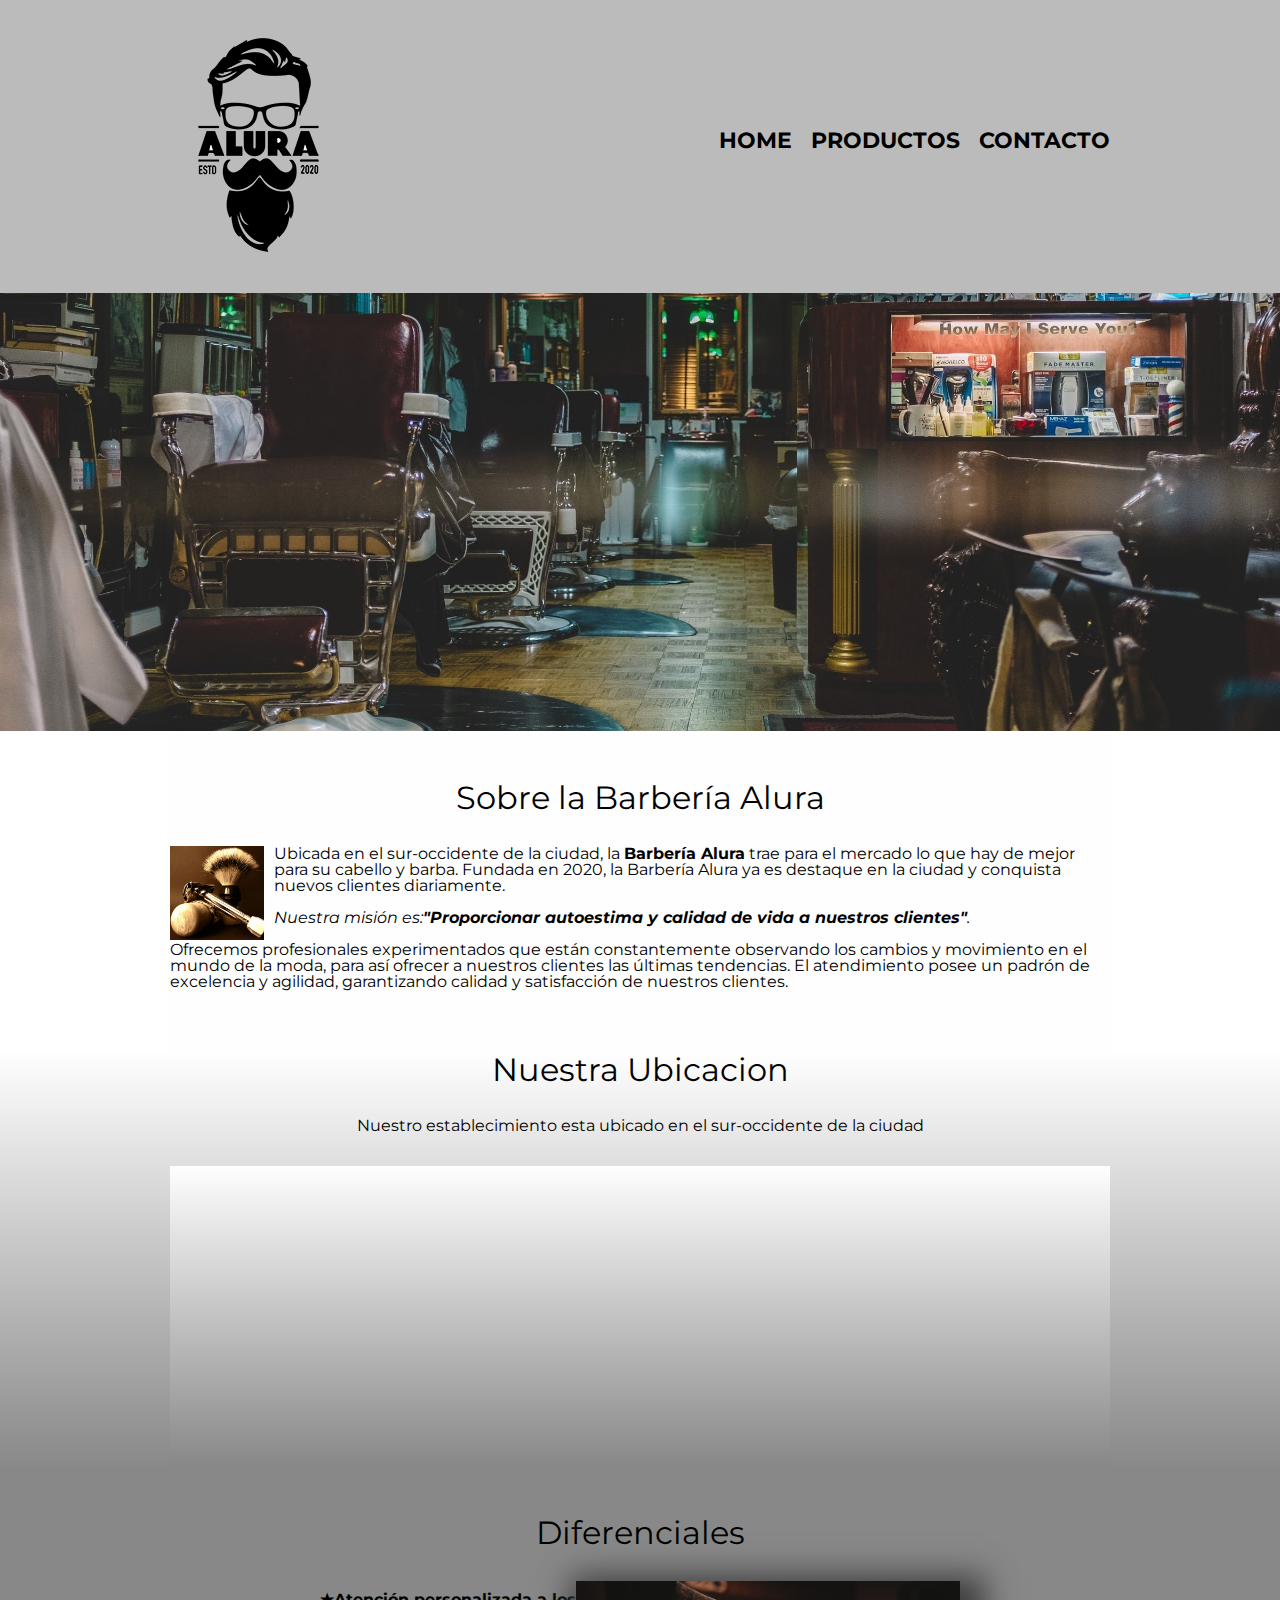
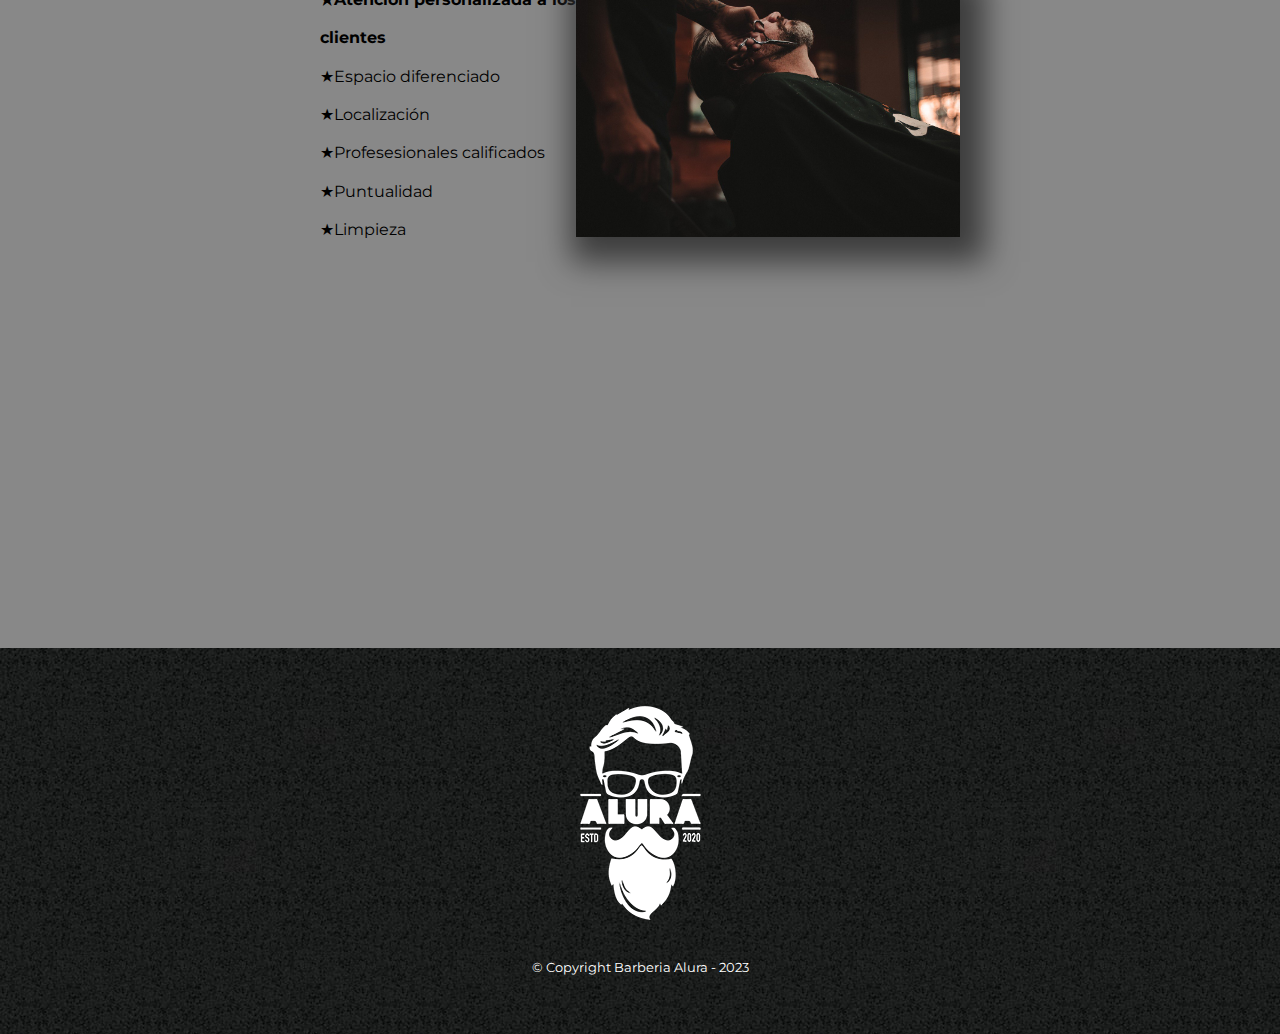
==== index.html @ e46851e2 "Primer commit Pagina Barberia Alura" ====
<!DOCTYPE html>

<html lang="es">
  <head>
    <meta charset="UTF-8" />
    <meta name="viewport" content="width=device-width">
    <title>Barbería Alura</title>
    <link
      href="https://fonts.googleapis.com/css2?family=Montserrat:wght@300&display=swap"
      rel="stylesheet"
    />
    <link rel="stylesheet" href="reset.css" />
    <link rel="stylesheet" href="style.css" />
  </head>

  <body>
    <header>
      <div class="caja">
        <h1><img src="imagenes/logo.png" alt="" /></h1>
        <nav>
          <ul>
            <li><a href="index.html">Home</a></li>
            <li><a href="productos.html">Productos</a></li>
            <li><a href="contacto.html">Contacto</a></li>
          </ul>
        </nav>
      </div>
    </header>

    <img class="banner" src="banner/banner3-1.jpg" />

    <main>
      <section class="principal">
        <h2 class="titulo-principal">Sobre la Barbería Alura</h2>

        <img
          class="utensilios"
          src="imagenes/utensilios.jpg"
          alt="Imagen de Brocha Barberia"/>

        <p>
          Ubicada en el sur-occidente de la ciudad, la
          <strong>Barbería Alura</strong> trae para el mercado lo que hay de
          mejor para su cabello y barba. Fundada en 2020, la Barbería Alura ya
          es destaque en la ciudad y conquista nuevos clientes diariamente.
        </p>

        <p id="mision">
          <em>Nuestra misión es:<strong
              >"Proporcionar autoestima y calidad de vida a nuestros
              clientes"</strong>.</em>
        </p>

        <p>
          Ofrecemos profesionales experimentados que están constantemente
          observando los cambios y movimiento en el mundo de la moda, para así
          ofrecer a nuestros clientes las últimas tendencias. El atendimiento
          posee un padrón de excelencia y agilidad, garantizando calidad y
          satisfacción de nuestros clientes.
        </p>
      </section>

      <section class="mapa">
        <h3 class="titulo-principal">Nuestra Ubicacion</h3>
        <p>
          Nuestro establecimiento esta ubicado en el sur-occidente de la ciudad
        </p>

        <div class="mapa-contenido">
          <iframe
          src="https://www.google.com/maps/embed?pb=!1m14!1m12!1m3!1d768.0974515786937!2d-75.70806819797437!3d4.536220999655092!2m3!1f0!2f0!3f0!3m2!1i1024!2i768!4f13.1!5e1!3m2!1ses!2sco!4v1672878055935!5m2!1ses!2sco"
          class="mapa"
          width="100%"
          height="300"
          style="border: 0"
          allowfullscreen=""
          loading="lazy"
          referrerpolicy="no-referrer-when-downgrade"
        ></iframe>
        </div>

        
      </section>

      <section class="diferenciales">
        <h3 class="titulo-principal">Diferenciales</h3>

        <div class="contenido-diferenciales">
          <ul class="lista-diferenciales">
            <li class="items">Atención personalizada a los clientes</li>
            <li class="items">Espacio diferenciado</li>
            <li class="items">Localización</li>
            <li class="items">Profesesionales calificados</li>
            <li class="items">Puntualidad</li>
            <li class="items">Limpieza</li>
          </ul><img
            src="/img diferenciales/diferenciales.jpg"
            class="imagen-diferenciales" alt="Imagen de persona siendo afeitada"
          />
        </div>
        <div class="video">
          <iframe
            width="100%"
            height="315"
            src="https://www.youtube.com/embed/wcVVXUV0YUY"
            title="YouTube video player"
            frameborder="0"
            allow="accelerometer; autoplay; clipboard-write; encrypted-media; gyroscope; picture-in-picture; web-share"
            allowfullscreen
          ></iframe>
        </div>
      </section>

    </main>
    <footer>
      <img src="imagenes/logo-blanco.png" alt="" />
      <p class="copyright">&copy Copyright Barberia Alura - 2023</p>
    </footer>
  </body>
</html>
---- style.css ----
body {
  font-family: "Montserrat", sans-serif;
}

header {
  background-color: #bbbbbb;
  padding: 20px;
}

.caja {
  width: 940px;
  position: relative;
  margin: 0px auto;
}

nav {
  position: absolute;
  top: 110px;
  right: 0px;
}

nav li {
  display: inline;
  margin: 0 0 0 15px;
}

nav a {
  text-transform: uppercase;
  text-decoration: none;
  color: black;
  font-weight: bold;
  font-size: 22px;
}

nav a:hover {
  color: rgb(40, 89, 224);
  text-decoration: underline;
}

.productos {
  width: 940px;
  margin: auto;
  padding: 50px;
}

.productos li {
  display: inline-block;
  text-align: center;
  width: 30%;
  vertical-align: top;
  background-color: #bbbbbb;
  margin: 0 1.5%;
  padding: 30px 20px;
  box-sizing: border-box;
  border: 2px solid black;
  border-radius: 10px;
  cursor: pointer;
}

.productos li:hover {
  border-color: rgb(40, 89, 224);
}

.productos li:active {
  border-color: rgb(18, 138, 18);
}

.productos h2 {
  font-size: 30px;
  font-weight: bold;
}

.productos li:hover h2 {
  font-size: 33px;
}

.producto-descripcion {
  font-size: 18px;
}

.producto-precio {
  font-size: 20px;
  font-weight: bold;
  margin-top: 10px;
}

footer {
  text-align: center;
  background: url(imagenes/bg.jpg);
  padding: 40px;
}

.copyright {
  color: white;
  font-size: 13px;
  margin: 20px;
}

form {
  margin: 40px 0 0 40px;
}

form label,
form legend {
  display: block;
  font-size: 20px;
  margin: 0 0 10px;
}

.datos-principales {
  display: block;
  margin: 0 0 20px;
  padding: 10px 25px;
  width: 30%;
}

.checkbox {
  margin: 20px 0;
}

.enviar {
  width: 30%;
  background-color: orange;
  border-radius: 10px;
  border: none;
  font-size: 12px;
  color: white;
  padding: 15px 0px;
  transition: 0.5s all;
  cursor: pointer;
}

.enviar:hover {
  background-color: darkorange;
  transform: scale(1.1);
}

table {
  margin: 40px;
}
thead {
  background-color: #555555;
  color: white;
  font-weight: bold;
}
td,
th {
  border: 1px solid black;
  padding: 8px 15px;
}

/* CSS para nuestra pagina Home */

.banner {
  width: 100%;
}

.principal {
  padding: 3em 0;
  background: #fefefe;
  width: 940px;
  margin: 0 auto;
}

.titulo-principal {
  text-align: center;
  font-size: 2em;
  margin: 0 0 1em;
  clear: left;
}

.principal p {
  margin: 0 0 1em;
}

.principal strong {
  font-weight: bold;
}

.principal em {
  font-style: italic;
}

.utensilios {
  float: left;
  width: 10%;
  margin: 0 10px 0 0;
}

.mapa {
  background: linear-gradient(#fefefe, #888888);
}

.mapa p {
  margin: 0 0 2em;
  text-align: center;
}

.mapa-contenido {
  width: 940px;
  margin: 0 auto;
}

.diferenciales {
  padding: 3em 0;
  background: #888888;
}

.contenido-diferenciales {
  width: 640px;
  margin: 0 auto;
}

.lista-diferenciales {
  width: 40%;
  display: inline-block;
  vertical-align: top;
}

.items {
  line-height: 2.4;
}

.items:before {
  content: "★";
}

.items:first-child {
  font-weight: bold;
}

.imagen-diferenciales {
  width: 60%;
  transition: 400ms;
  box-shadow: 10px 10px 30px 15px rgb(60, 60, 60);
}

.imagen-diferenciales:hover {
  transform: scale(1.05);
  opacity: 0.3;
}

.video {
  width: 560px;
  margin: 1em auto;
}

@media screen and (max-width: 480px) {
  h1 {
    text-align: center;
  }
  nav {
    position: static;
  }
  .caja, .principal, .mapa-contenido, .contenido-diferenciales, .video {
    width: auto;
  }
  .lista-diferenciales,
  .imagen-diferenciales {
    width: 100%;
  }
}
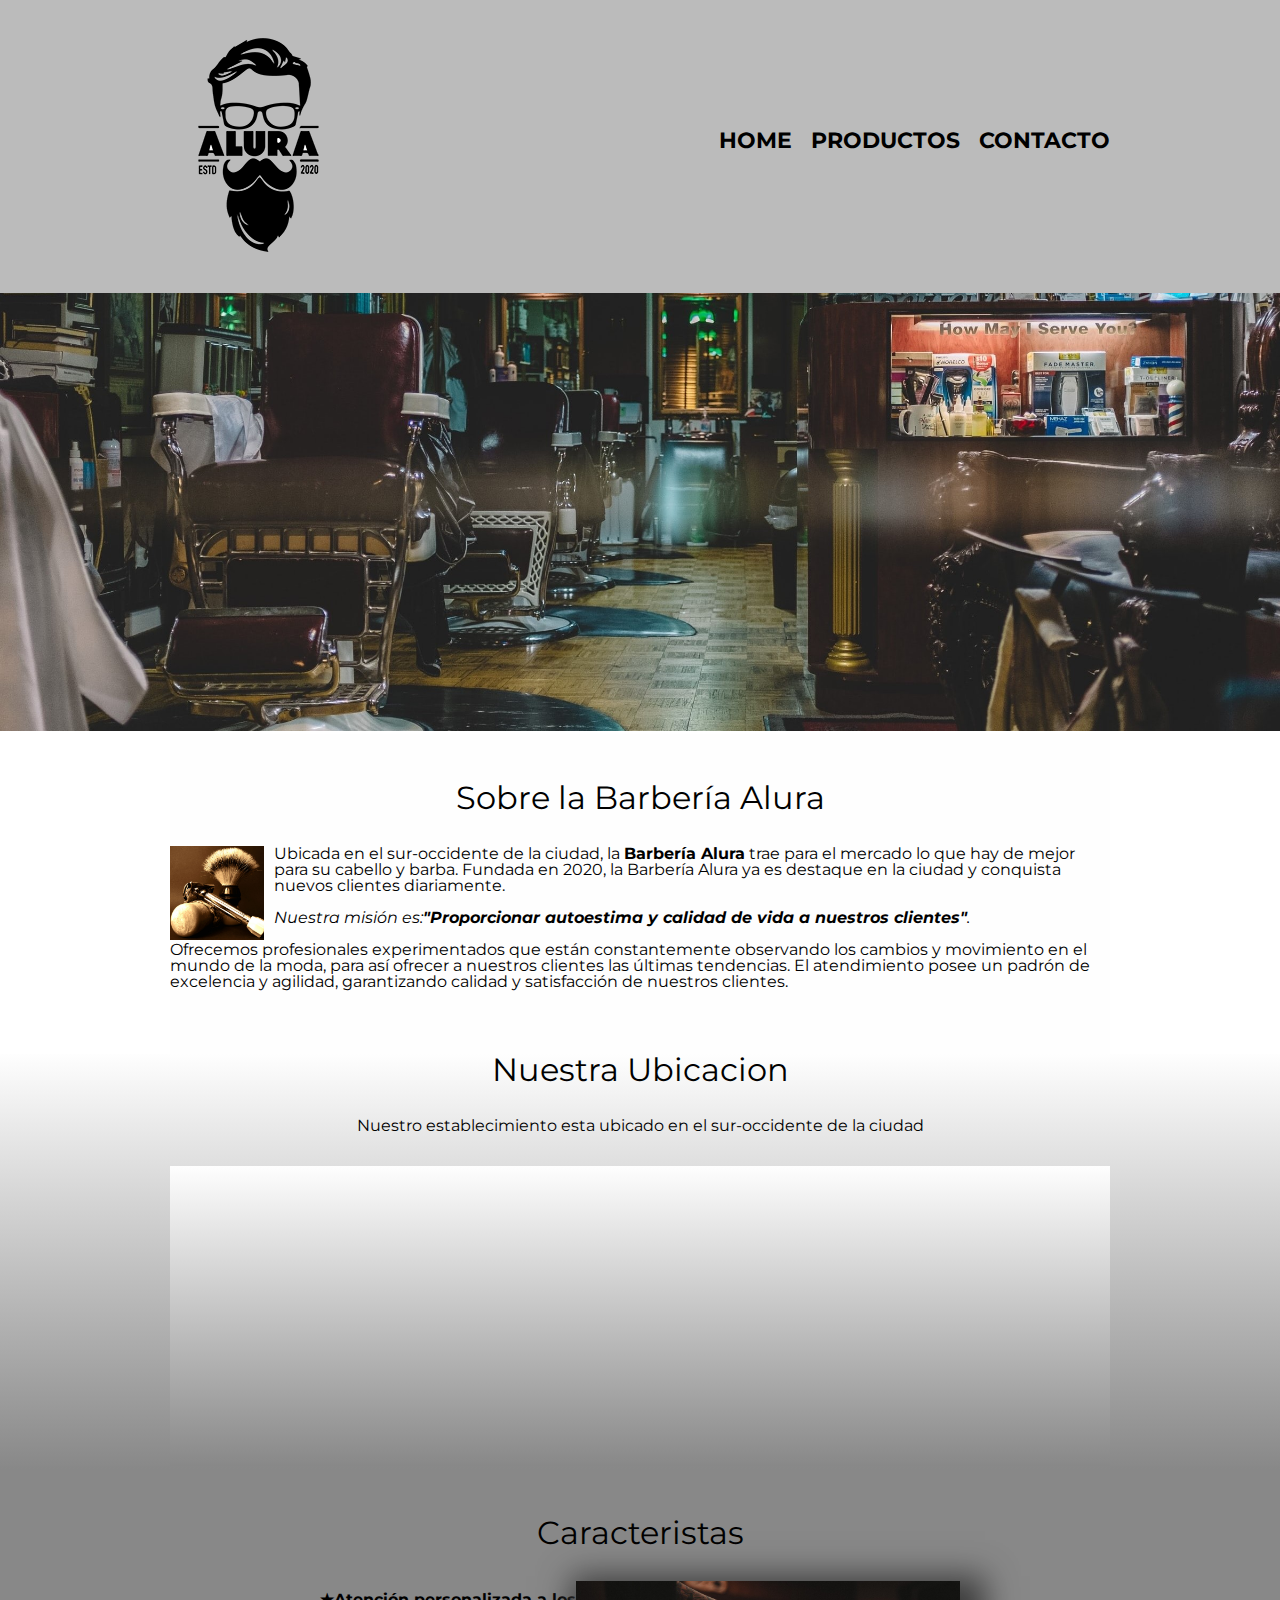
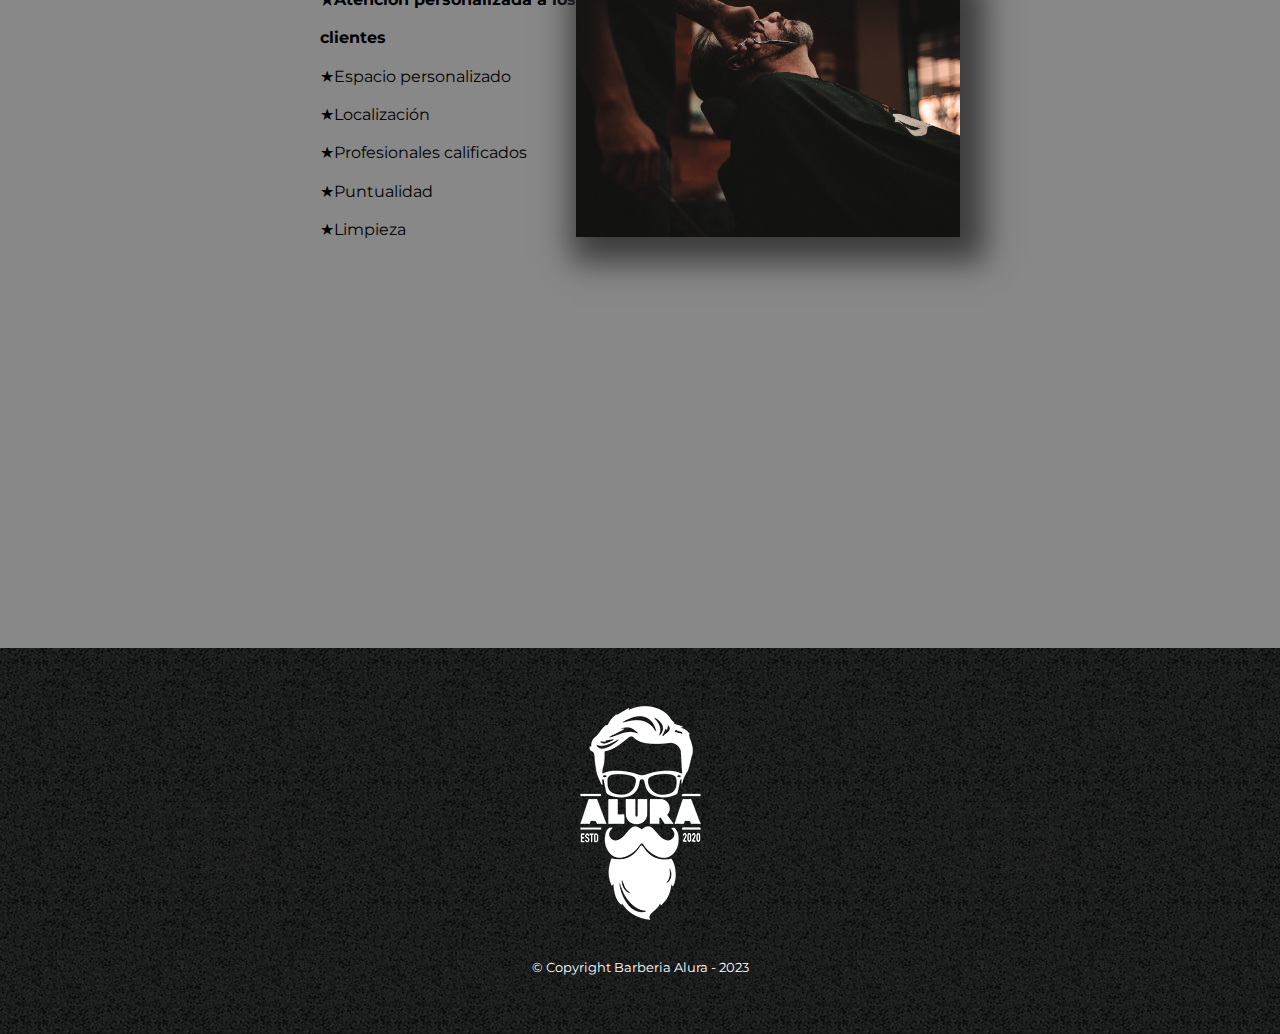
==== commit ce765d8a: "Update index.html" ====
--- a/index.html
+++ b/index.html
@@ -83,18 +83,18 @@
       </section>
 
       <section class="diferenciales">
-        <h3 class="titulo-principal">Diferenciales</h3>
+        <h3 class="titulo-principal">Caracteristas</h3>
 
         <div class="contenido-diferenciales">
           <ul class="lista-diferenciales">
             <li class="items">Atención personalizada a los clientes</li>
-            <li class="items">Espacio diferenciado</li>
+            <li class="items">Espacio personalizado</li>
             <li class="items">Localización</li>
-            <li class="items">Profesesionales calificados</li>
+            <li class="items">Profesionales calificados</li>
             <li class="items">Puntualidad</li>
             <li class="items">Limpieza</li>
           </ul><img
-            src="/img diferenciales/diferenciales.jpg"
+            src="img-diferenciales/diferenciales.jpg"
             class="imagen-diferenciales" alt="Imagen de persona siendo afeitada"
           />
         </div>
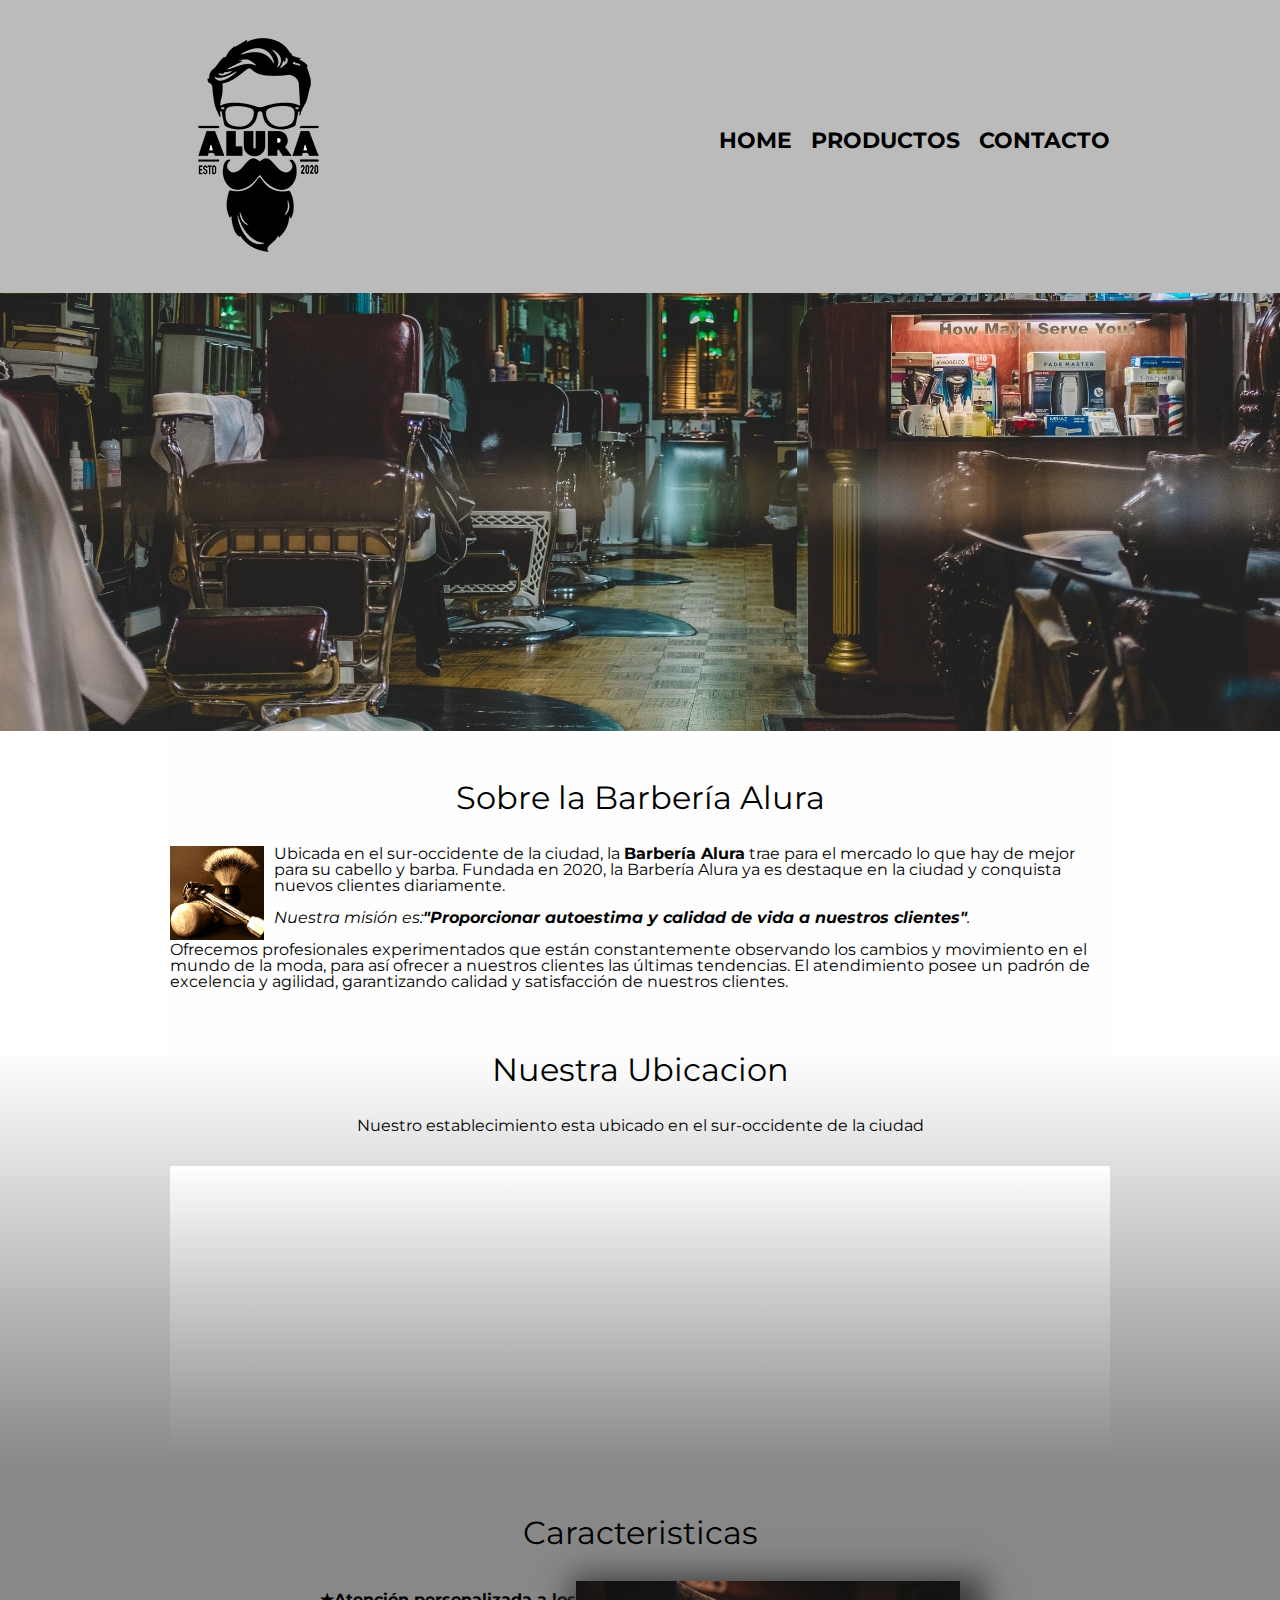
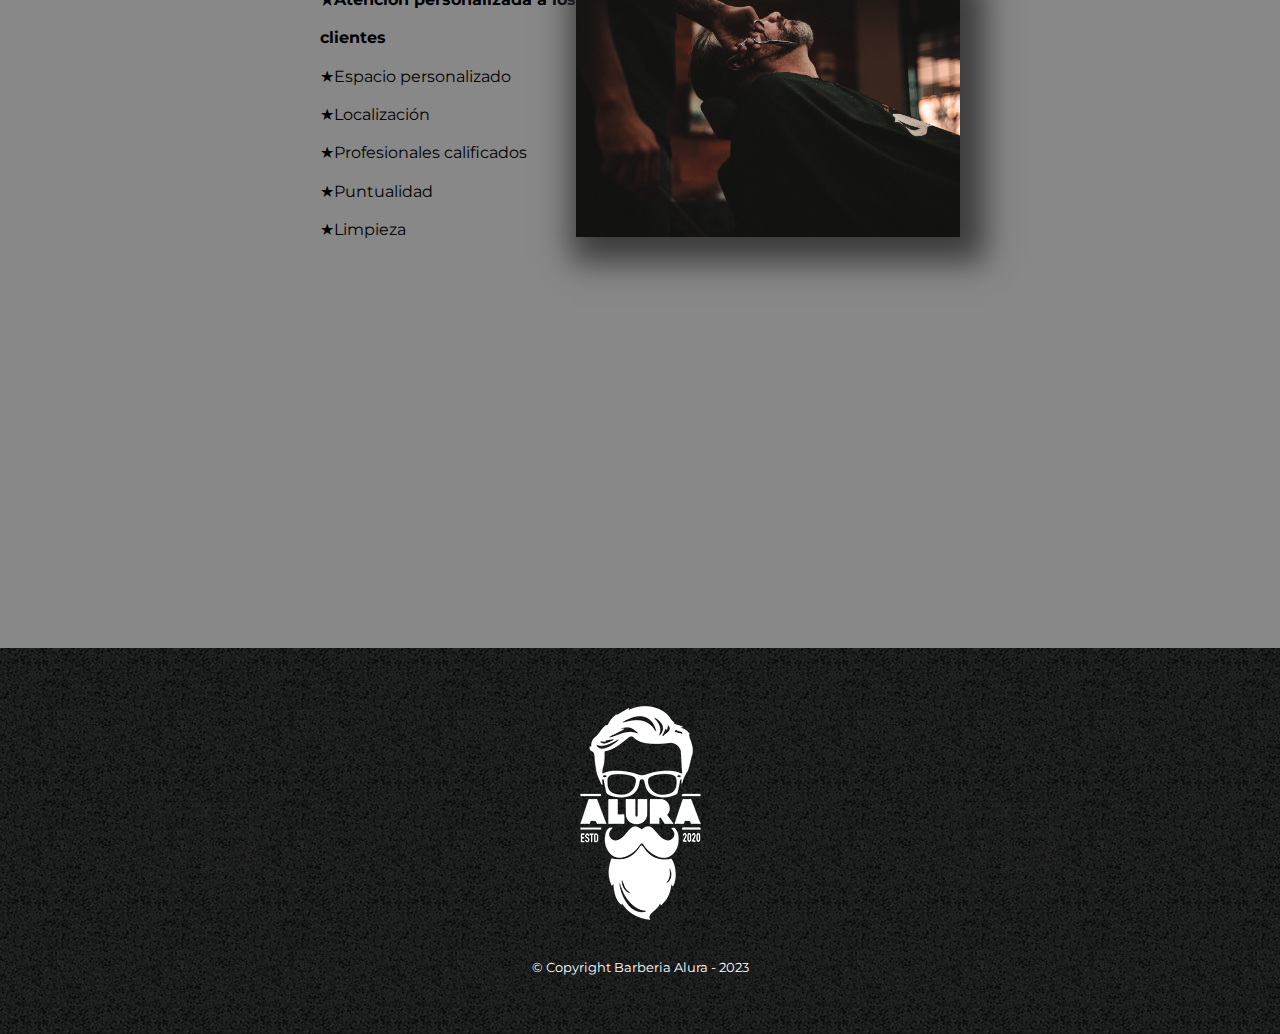
==== commit 6204017e: "Ajuste texto erroneo" ====
--- a/index.html
+++ b/index.html
@@ -83,7 +83,7 @@
       </section>
 
       <section class="diferenciales">
-        <h3 class="titulo-principal">Caracteristas</h3>
+        <h3 class="titulo-principal">Caracteristicas</h3>
 
         <div class="contenido-diferenciales">
           <ul class="lista-diferenciales">
--- a/style.css
+++ b/style.css
@@ -62,20 +62,20 @@
 }
 
 .productos li:active {
-  border-color: rgb(18, 138, 18);
+  border-color: rgb(255, 0, 0);
 }
 
 .productos h2 {
-  font-size: 30px;
+  font-size: 25px;
   font-weight: bold;
 }
 
 .productos li:hover h2 {
-  font-size: 33px;
+  font-size: 27px;
 }
 
 .producto-descripcion {
-  font-size: 18px;
+  font-size: 17px;
 }
 
 .producto-precio {
